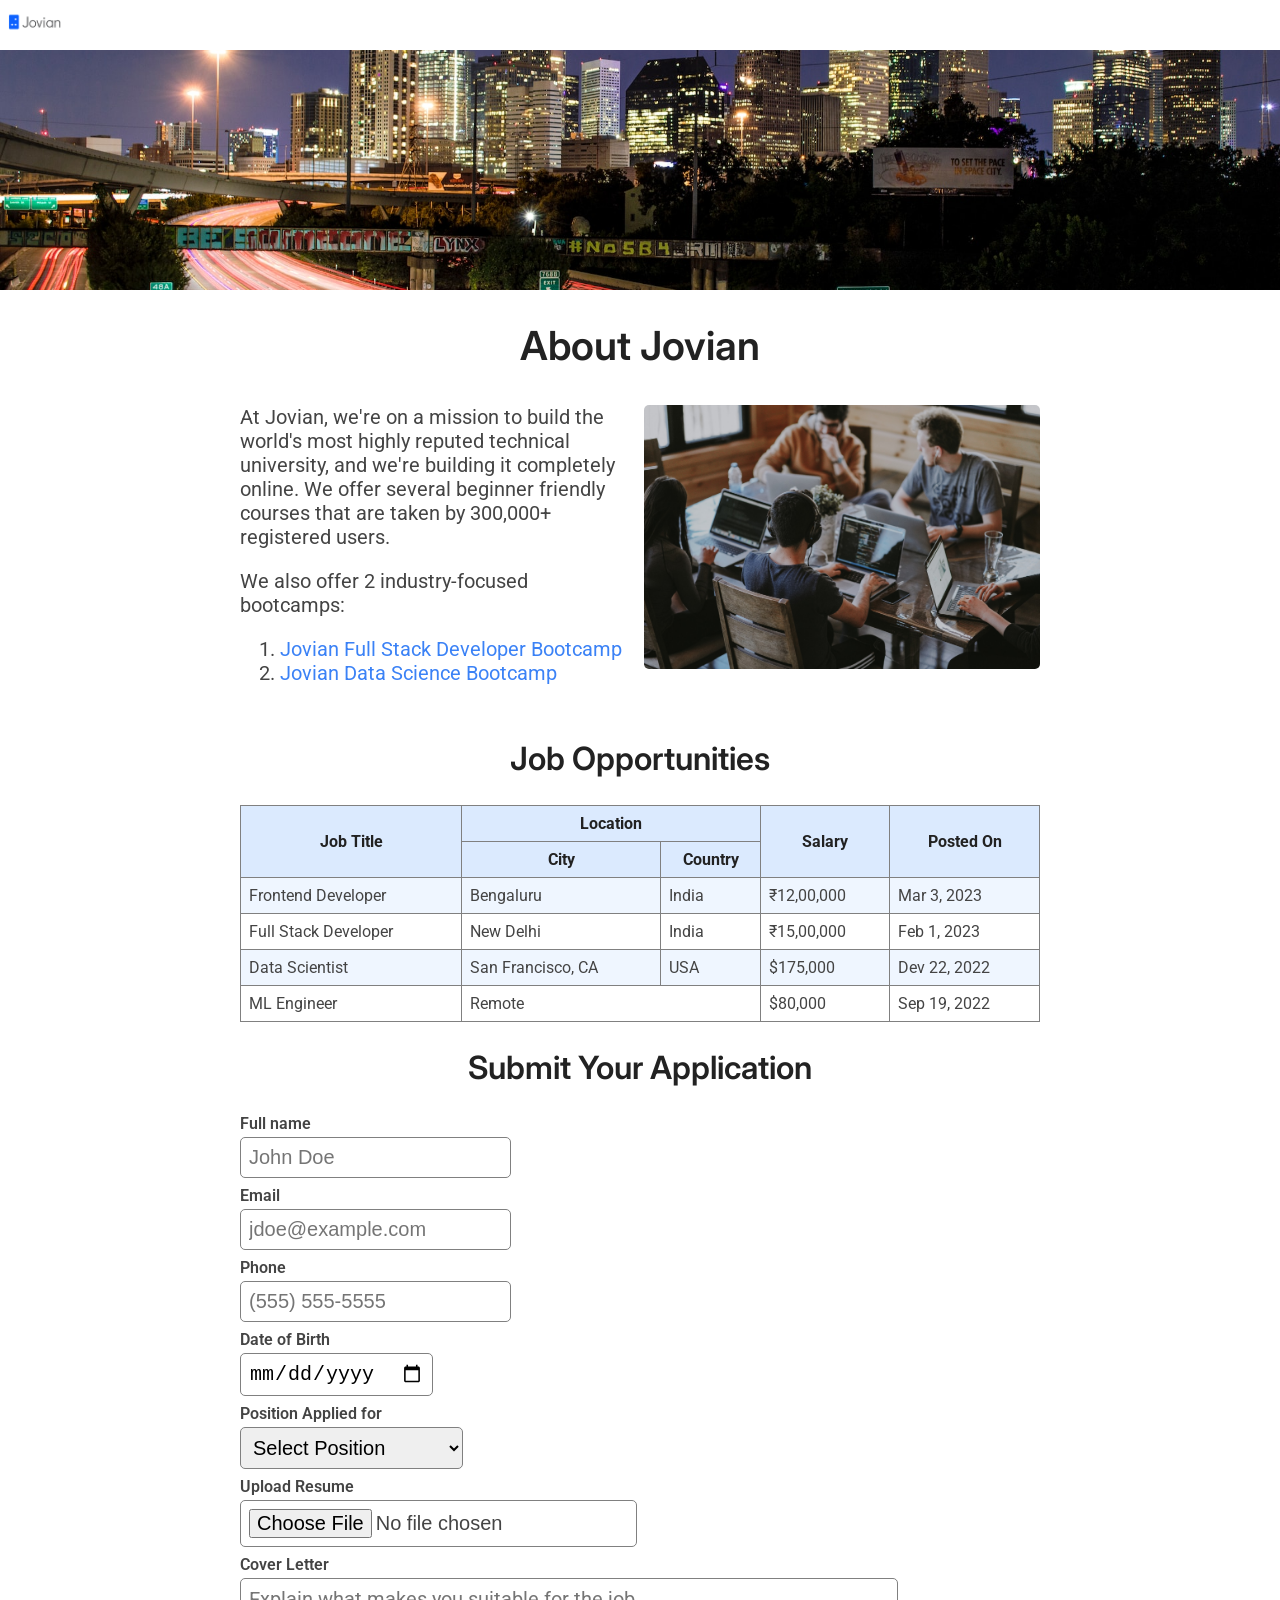
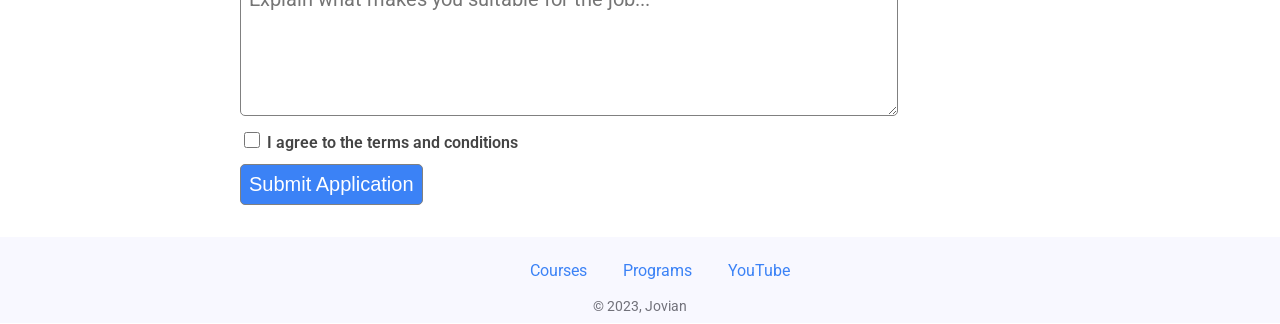
==== index.html @ ee18aacd "adding html+css files" ====
<!DOCTYPE html>
<html lang="en">
  <head>
    <meta charset="UTF-8" />
    <meta name="viewport" content="width=device-width, initial-scale=1.0" />
    <title>My Second Web Page</title>
    <link rel="preconnect" href="https://fonts.googleapis.com">
    <link rel="preconnect" href="https://fonts.gstatic.com" crossorigin>
    <link href="https://fonts.googleapis.com/css2?family=Inter:wght@400;500;600;700&family=Roboto:ital,wght@0,400;0,700;1,400&display=swap" rel="stylesheet">
    <link rel="stylesheet" href="style.css">
  </head>
  <body>
    <div id="navbar">
        <img id="logo" src="[data-uri]" alt="Jovian Logo">
    </div>

    <img id="banner" src="banner.jpg" alt="Banner" height="240">
    
    <h1>About Jovian</h1>
    <div id="about">
        <div id="description">
            <p style="margin-top: 0;">
                At Jovian, we're on a mission to build the world's most highly reputed
                technical university, and we're building it completely online. We offer
                several beginner friendly courses that are taken by 300,000+ registered
                users.
            </p>
            <p>
                We also offer 2 industry-focused bootcamps:
                <ol>
                        <li>
                            <a href="https://www.jovian.com/full-stack-developer-bootcamp" target="_blank">
                            Jovian Full Stack Developer Bootcamp</a>
                        </li>
                        <li>
                            <a href="https://www.jovian.com/data-science-bootcamp" target="_blank">
                            Jovian Data Science Bootcamp</a>
                        </li>
                </ol>
            </p>
        </div>

        <div id="team"> 
            <img id="teamImage" src="team.jpg" alt="Team">
        </div>
    </div>

        
    
    <h2>Job Opportunities</h2>
    <div id="jobs">
        <table id="jobsTable">
            <tr class="jobsHeaderRow">
                <th rowspan="2">Job Title</th>
                <th colspan="2">Location</th>
                <th rowspan="2">Salary</th>
                <th rowspan="2">Posted On</th>
            </tr>
            <tr class="jobsHeaderRow">
                <th>City</th>
                <th>Country</th>
            </tr>
            <tr class="jobsDataRow">
                <td>Frontend Developer</td>
                <td>Bengaluru</td>
                <td>India</td>
                <td>₹12,00,000</td>
                <td>Mar 3, 2023</td>
            </tr>
            <tr class="jobsDataRow">
                <td>Full Stack Developer</td>
                <td>New Delhi</td>
                <td>India</td>
                <td>₹15,00,000</td>
                <td>Feb 1, 2023</td>
            </tr>
            <tr class="jobsDataRow">
                <td>Data Scientist</td>
                <td>San Francisco, CA</td>
                <td>USA</td>
                <td>$175,000</td>
                <td>Dev 22, 2022</td>
            </tr>
            <tr class="jobsDataRow">
                <td>ML Engineer</td>
                <td colspan="2">Remote</td>
                <td>$80,000</td>
                <td>Sep 19, 2022</td>
            </tr>
        </table>
    </div>

    <div id="application">
        <h2>Submit Your Application</h2>

        <form id="applicationForm" action="">
            <div class="formGroup">
                <label for="name">Full name</label><br>
                <input type="text" id="name" name="Full name" required placeholder="John Doe">

            </div>
            <div class="formGroup">
                <label for="email">Email</label><br>
                <input type="email" id="email" name="Email Address" required placeholder="jdoe@example.com">
            </div>
            <div class="formGroup">
                <label for="phone">Phone</label><br>
                <input type="tel" id="phone" name="Phone" required placeholder="(555) 555-5555">
            </div>
            <div class="formGroup">
                <label for="dob">Date of Birth</label><br>
                <input type="date" name="dob" id="dob" required>
            </div>
            <div class="formGroup">
                <label for="position">Position Applied for</label><br>
                <select name="Position Applied" id="position" required>
                    <option value="">Select Position</option>
                    <option value="frontend developer">Frontend Developer</option>
                    <option value="full stack developer">Full Stack Developer</option>
                    <option value="data scientist">Data Scientist</option>
                    <option value="ml engineer">ML Engineer</option>
                </select>
            </div>

            <div class="formGroup">
                <label for="resume">Upload Resume</label><br>
                <input type="file" id="resume" name="Resume" required> 
            </div>

            <div class="formGroup">
                <label for="coverletter">Cover Letter</label><br>
                <textarea name="Coverletter" id="coverletter" rows="5" placeholder="Explain what makes you suitable for the job..."></textarea>
            </div>

            <div class="formGroup">
                <label for="terms">
                    <input type="checkbox" id="terms" name="terms" required>
                    I agree to the terms and conditions
                </label>
            </div>
            
            <div class="formGroup">
                <input type="submit" value="Submit Application">
            </div>

        </form>
    </div>
    

    <div id="footer">
        <ul id="footerLinks">
            <li>
                <a href="https://jovian.com/learn" target="_blank">
                Courses</a>
            </li>
            <li>
                <a href="https://jovian.com/learn" target="_blank">
                Programs</a>
            </li>
            <li>
                <a href="https://youtube.com/@jovianhq" target="_blank">
                YouTube</a>
            </li>
        </ul>
        <span class="copyright">© 2023, Jovian</span>
    </div>

  </body>

</html>
---- style.css ----
html {
    font-size: 16px;
}

body {
    margin: 0;
    padding: 0;
    font-family: 'Roboto', sans-serif;
    font-size: 1rem;
    /* text-align: justify; */
    color: #444444;

}

h1, h2, h3, h4, h5, h6 {
    font-family: 'Inter', sans-serif;
    font-weight: 600;
    color: #222222;
}

h1 { font-size: 2.5rem; }
h2 { font-size: 2rem; }
h3 { font-size: 1.75rem; }
h4 { font-size: 1.5rem; }
h5 { font-size: 1.25rem; }
h6 { font-size: 1rem; }


a {
    text-decoration: none;
    color: #3b82f6;
}

a:hover {
    color: #1d4ed8;
}

#navbar {
    padding: 8px;
    margin: 0;
}

#logo {
    height: 30px;
}

#banner {
    width: 100%;
    object-fit: cover;
}


h1 {
    text-align: center;
}

#about {
    display: flex;
    max-width: 800px;
    margin: 0 auto;
    padding: 8px;
}

#description {
    width: 50%;
    padding-right: 8px;
    font-size: 1.25rem;
}

#team {
    width: 50%;
}

#teamImage {
    border-radius: 5px;
    width: 100%;
}

h2 {
    text-align: center;
}

#jobsTable {
    width: 100%;
    border: 1px solid gray;
    border-collapse: collapse;
}

.jobsHeaderRow th{
    border: 1px solid gray;
    padding: 8px;
    background-color: #dbeafe;
    text-align: center;
    color: #222222;
}


.jobsDataRow td {
    border: 1px solid gray;
    padding: 8px;
}

#jobsTable tr:nth-child(odd) {
    background-color: #eff6ff;
}

#jobs {
    max-width: 800px;
    margin: 0 auto;
    padding: 0 8px;
}

#application {
    max-width: 800px;
    margin: 0 auto;
    padding: 0 8px;
}

.formGroup {
    margin-top: 8px;
}

#applicationForm label {
    font-weight: 600;
    
}

#applicationForm input, select, textarea {
    padding: 8px;
    font-size: 1.25rem;
    margin-top: 4px;
    border-radius: 5px;
    border: 1px solid gray;
}

.formGroup textarea {
    width: 80%;
    font-family: 'Roboto', sans-serif;
}

.formGroup input[type='checkbox'] {
    width: 16px;
    height: 16px;
}

.formGroup input[type='submit'] {
    background-color: #3b82f6;
    color: white;
    font-weight: 500;
    cursor: pointer;
}
/* .jobRole {
    margin-bottom: 3px;
}

.apply {
    float: right;
} */

#footer {
    background-color: ghostwhite;
    padding: 8px;
    margin-top: 32px;
    text-align: center;
}

#footerLinks li {
    list-style: none;
    display: inline;
    margin: 0 16px;
    
}

.copyright {
    color: #71717a;
    font-size: 0.87rem;
}
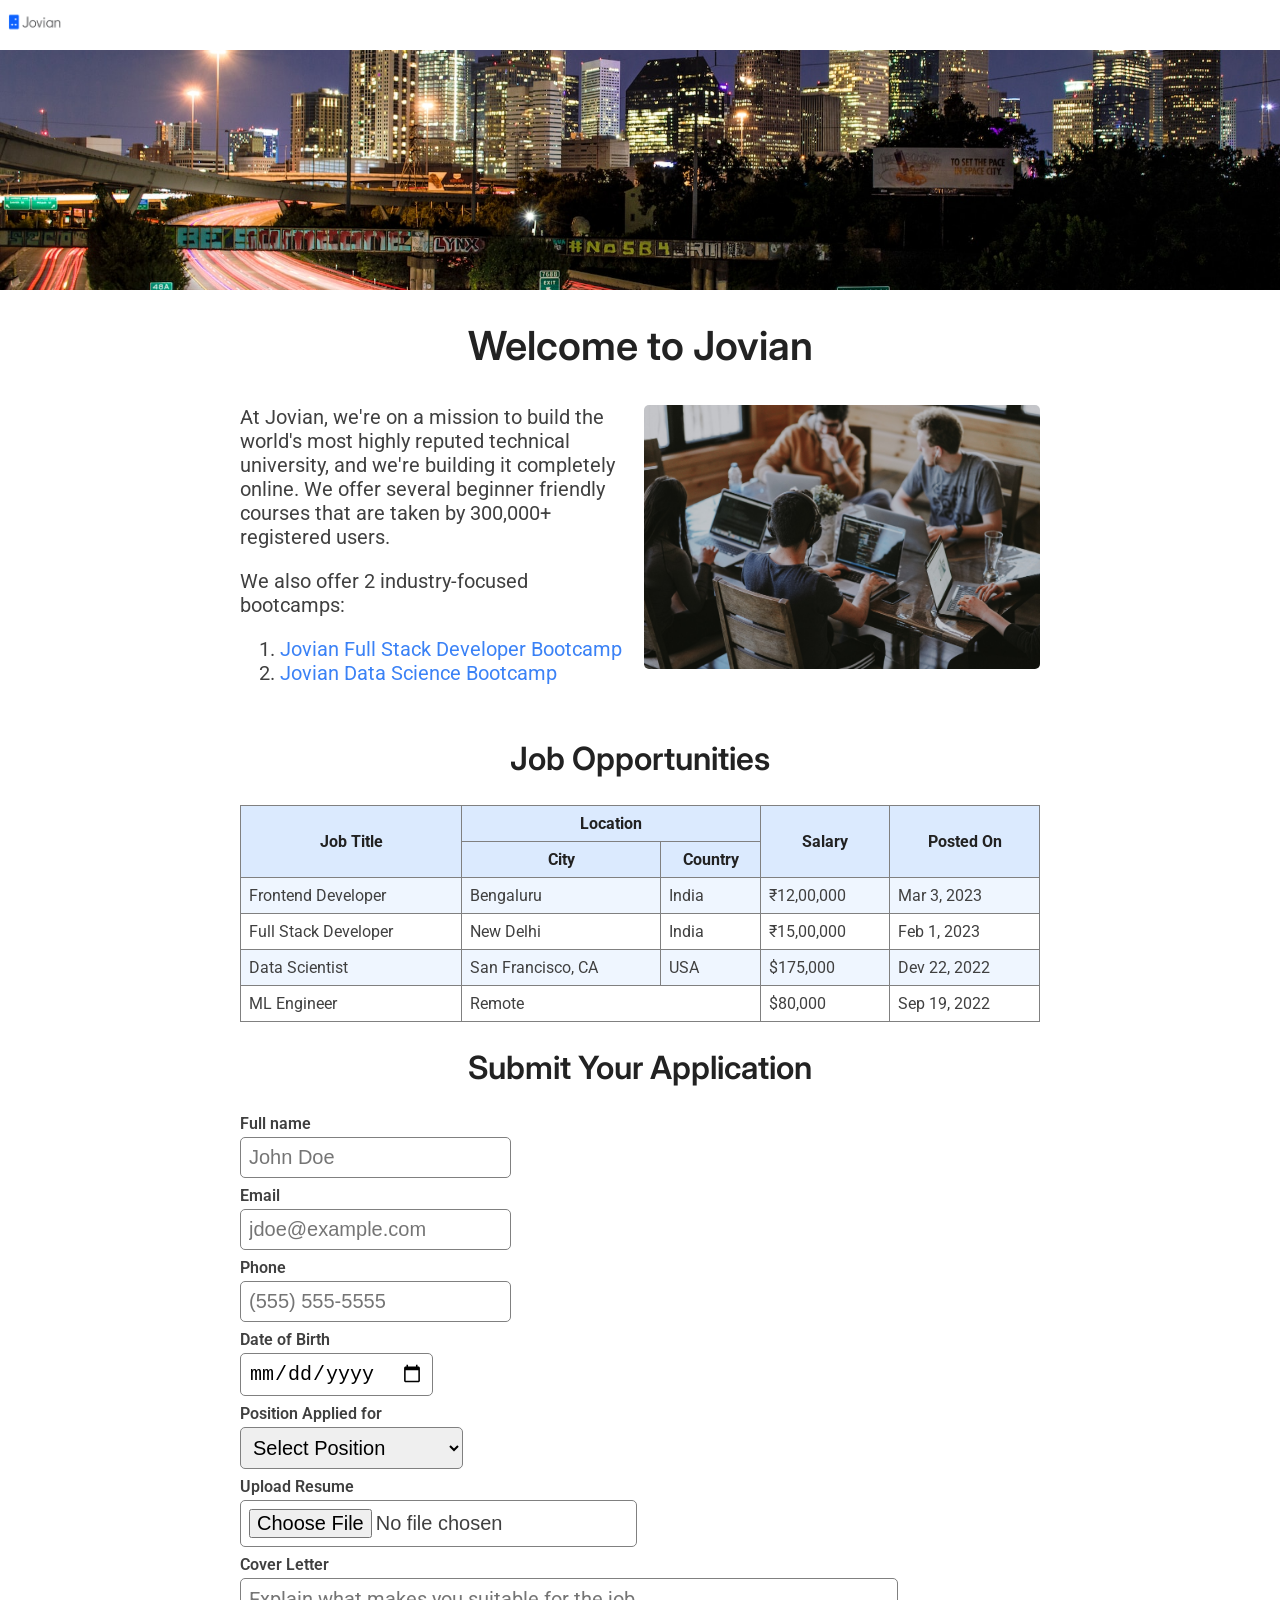
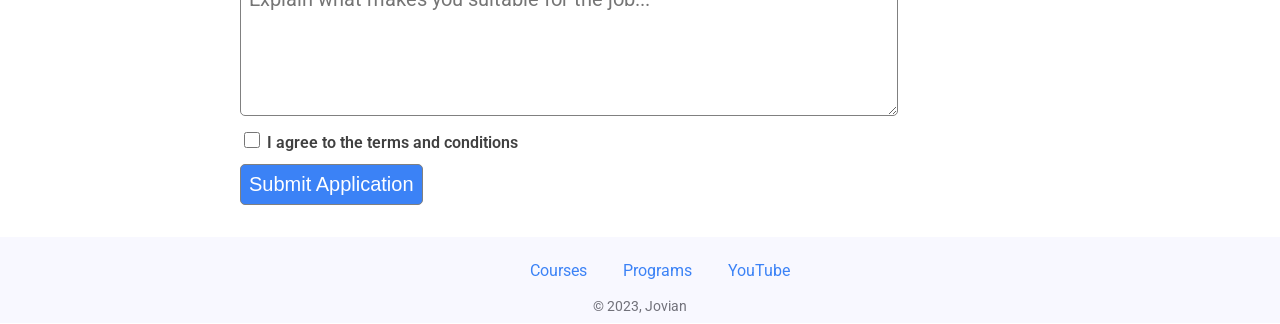
==== commit 7fd2c9b7: "Updated index and style (slightly)" ====
--- a/index.html
+++ b/index.html
@@ -16,7 +16,7 @@
 
     <img id="banner" src="banner.jpg" alt="Banner" height="240">
     
-    <h1>About Jovian</h1>
+    <h1>Welcome to Jovian</h1>
     <div id="about">
         <div id="description">
             <p style="margin-top: 0;">
--- a/style.css
+++ b/style.css
@@ -8,7 +8,7 @@
     font-family: 'Roboto', sans-serif;
     font-size: 1rem;
     /* text-align: justify; */
-    color: #444444;
+    color: #404040;
 
 }
 
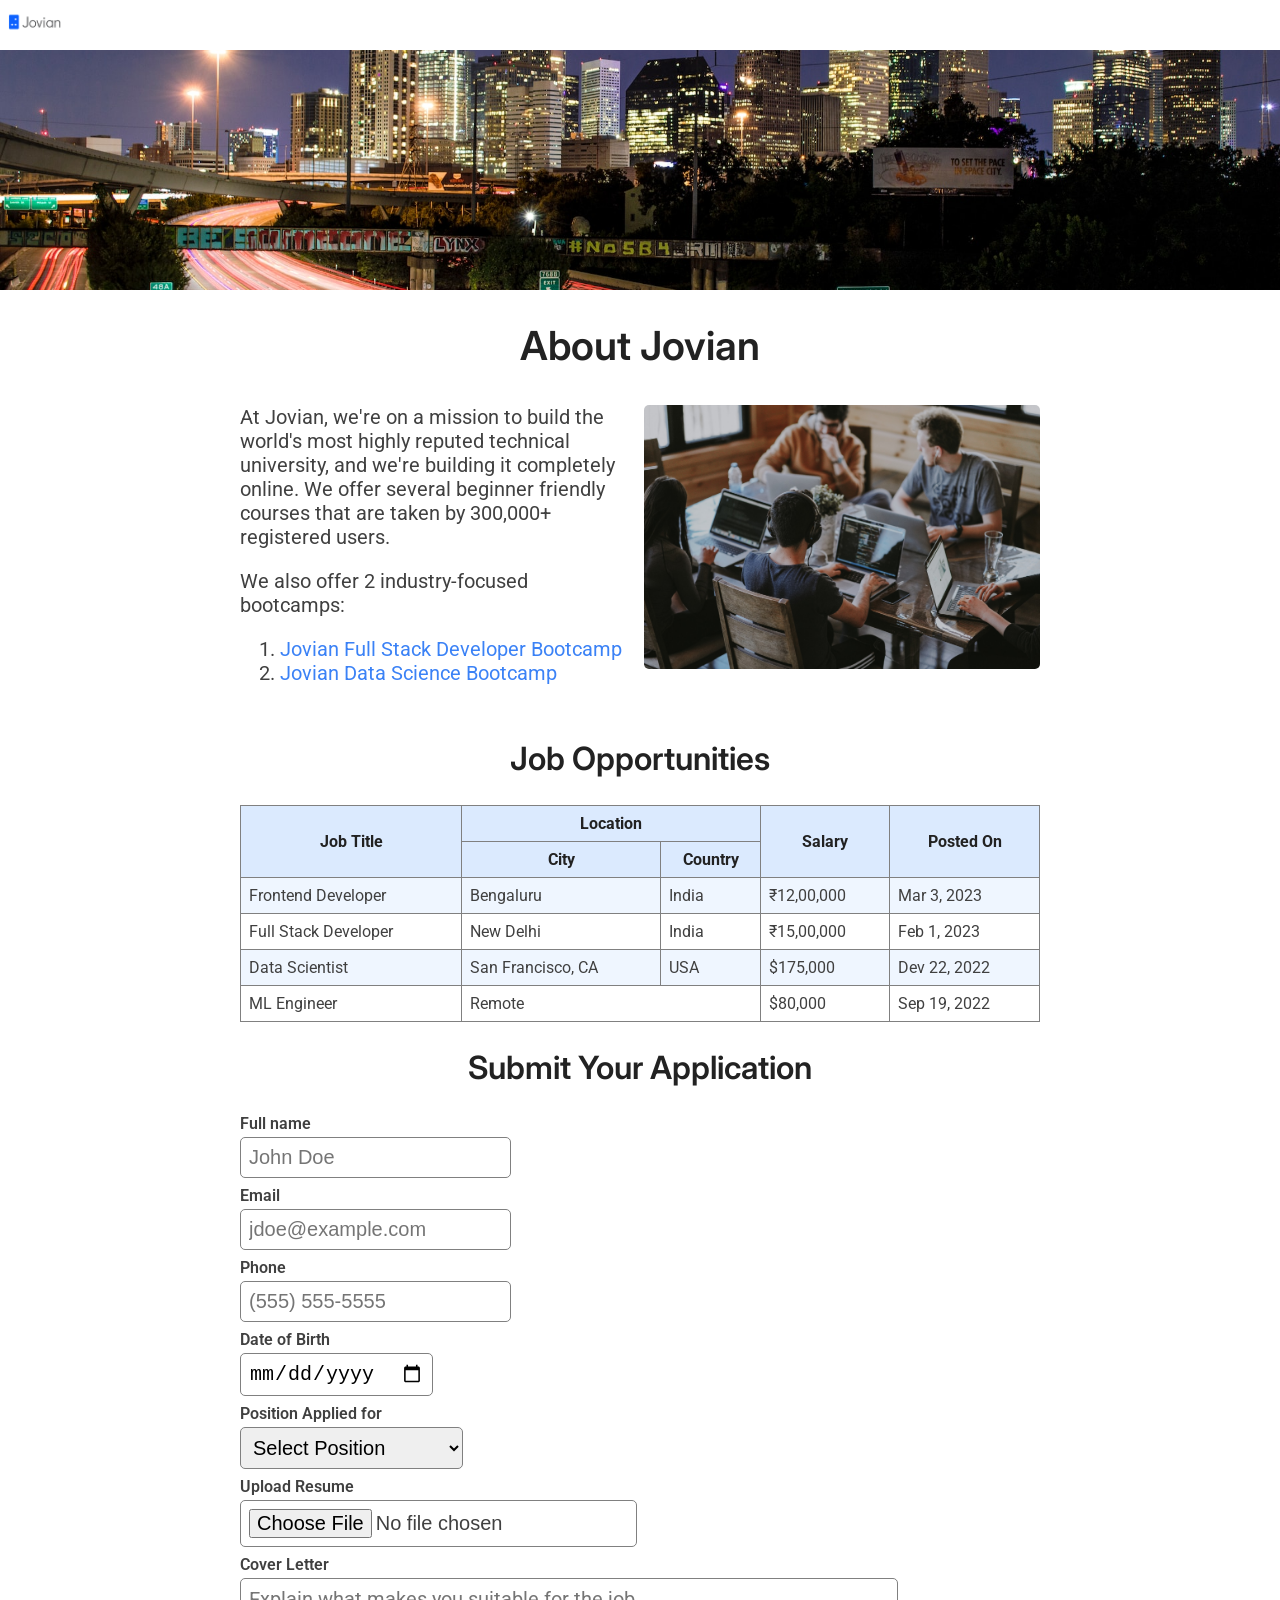
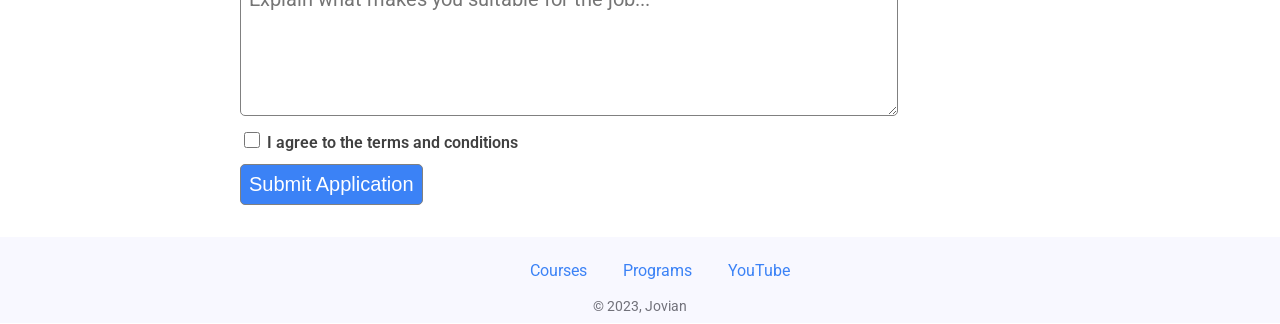
==== commit fa110527: "Changed Welcome to About" ====
--- a/index.html
+++ b/index.html
@@ -16,7 +16,7 @@
 
     <img id="banner" src="banner.jpg" alt="Banner" height="240">
     
-    <h1>Welcome to Jovian</h1>
+    <h1>About Jovian</h1>
     <div id="about">
         <div id="description">
             <p style="margin-top: 0;">
